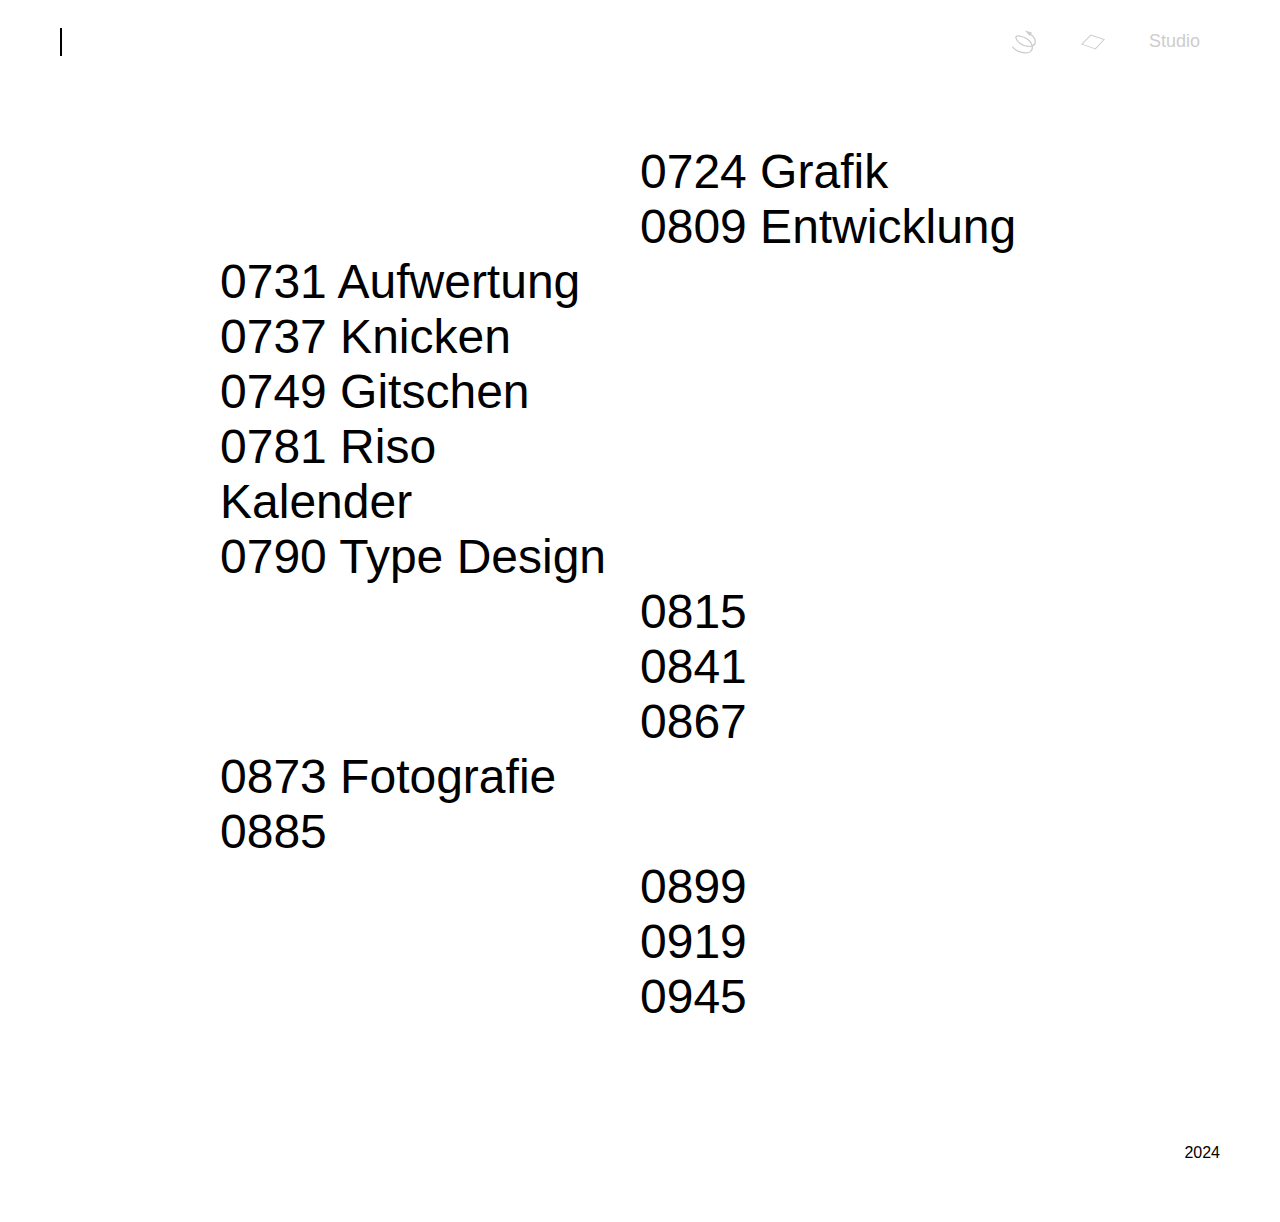
==== index.html @ b320ba31 "removed .js file" ====
<!DOCTYPE html>
<html lang="en">
  <head>
    <meta charset="UTF-8" />
    <meta name="viewport" content="width=device-width, initial-scale=1.0" />
    <title>TA+C</title>
    <link rel="stylesheet" href="styles.css" />
  </head>
  <body>
    <div id="header">
      <nav>
        <div class="typewriter">
          <div class="typed-out">TA+C./</div>
        </div>
        <ul>
          <li>
            <a href="index.html">
              <div class="icon-container">
                <svg
                  class="icons"
                  id="Ebene_1"
                  xmlns="http://www.w3.org/2000/svg"
                  viewBox="0 0 160.65 153.98"
                >
                  <path
                    class="cls-2"
                    d="m4.5,111.07c18.92,21.28,38.87,29.31,48.97,32.5,20.43,6.45,61.5,12.31,76.68-9.22,7.46-10.58,5.69-23.55,4.9-29.4-5.3-39.17-49.89-61.85-80.87-67.02-8.55-1.43-22.41-3.74-26.68,2.7-6.05,9.12,9.29,32.61,27.12,46.16,30.58,23.25,81.31,27.02,96.64,5.3,4.42-6.27,4.76-13.06,4.87-16.13.82-22.44-18.27-41.98-36.92-55.64"
                  />
                  <polygon
                    class="cls-1"
                    points="133.39 14.09 84.89 0 119.85 36.46 133.39 14.09"
                  />
                </svg>
                <span class="tooltip-text">Random</span>
              </div>
            </a>
          </li>
          <li>
            <a href="#">
              <div class="icon-container">
                <svg
                  class="icons"
                  id="Ebene_1"
                  xmlns="http://www.w3.org/2000/svg"
                  viewBox="0 0 213.15 132.66"
                >
                  <polygon
                    class="cls-2"
                    points="126.78 127.44 8.15 85.05 86.87 5.15 205.04 44.26 126.78 127.44"
                  />
                </svg>
                <span class="tooltip-text">Surface</span>
              </div>
            </a>
          </li>
          <li>
            <a href="#">Studio</a>
          </li>
        </ul>
      </nav>
    </div>

    <section class="container">
      <div class="links-group">
        <a class="links-styling" href="#"><h1>0724 Grafik</h1></a>
        <a class="links-styling" href="#"><h1>0809 Entwicklung</h1></a>
      </div>

      <div class="links-group">
        <a class="links-styling" href="#"><h1>0731 Aufwertung</h1> </a>
        <a class="links-styling" href="#"><h1>0737 Knicken</h1></a>
        <a class="links-styling" href="#"><h1>0749 Gitschen</h1></a>
        <a class="links-styling" href="#"><h1>0781 Riso Kalender</h1></a>
        <a class="links-styling" href="#"><h1>0790 Type Design</h1></a>
      </div>

      <div class="links-group">
        <a class="links-styling" href="#"><h1>0815</h1></a>
        <a class="links-styling" href="#"><h1>0841</h1></a>
        <a class="links-styling" href="#"><h1>0867</h1></a>
      </div>

      <div class="links-group">
        <a class="links-styling" href="image-grid.html"
          ><h1>0873 Fotografie</h1></a
        >
        <a class="links-styling" href="#"><h1>0885</h1></a>
      </div>

      <div class="links-group">
        <a class="links-styling" href="#"><h1>0899</h1></a>
        <a class="links-styling" href="#"><h1>0919</h1></a>
        <a class="links-styling" href="#"><h1>0945</h1></a>
      </div>
    </section>
    <footer>
      <p>2024</p>
    </footer>
  </body>
</html>
---- styles.css ----
* {
  margin: 0;
  padding: 0;
  font-family: "Helvetica";
  font-weight: lighter;
  box-sizing: border-box;
}

body {
  background-color: white;
  color: black;
}

#header {
  width: 100%;
  padding: 20px 60px;
}

footer {
  padding: 60px;
  text-align: right;
}

nav {
  display: flex;
  align-items: center;
  justify-content: space-between;
  flex-wrap: wrap;
}

nav ul li {
  display: inline-block;
  list-style: none;
  margin: 10px 20px;
}

nav ul li a {
  color: #cdcdcd;
  text-decoration: none;
  transition: all 0.4s linear;
  font-size: 18px;
  position: relative;
}

nav ul li a:hover {
  color: black;
  fill: black;
  stroke: black;
}

.icons {
  width: 24px;
  height: 24px;
  fill: currentColor;
  vertical-align: middle;
}

.icon-container {
  position: relative;
  display: inline-block;
}

.tooltip-text {
  visibility: hidden;
  width: 100px;
  color: #000;
  text-align: center;
  border-radius: 5px;
  padding: 5px 0;
  position: absolute;
  bottom: -25px;
  left: 50%;
  transform: translateX(-50%);
  z-index: 1;
  opacity: 0;
  transition: all 0.4s;
  font-size: 14px;
}

.icon-container:hover .tooltip-text {
  visibility: visible;
  opacity: 1;
}

.cls-1 {
  fill: #cdcdcd;
  transition: all 0.4s linear;
}

.cls-2 {
  fill: none;
  stroke: #cdcdcd;
  stroke-linecap: round;
  stroke-miterlimit: 10;
  stroke-width: 9px;
  transition: all 0.4s linear;
}

nav ul li a:hover .cls-1 {
  fill: black;
}

nav ul li a:hover .cls-2 {
  stroke: black;
}

/*
.links-1 {
  margin-left: 25%;
  display: inline-block;
}

.links-2 {
  margin-left: 0%;
  margin-right: 50%;
  display: inline-block;
}

.links-3 {
  margin-left: 25%;
  margin-right: 50%;
  display: inline-block;
}

.links-4 {
  margin-left: 0%;
  margin-right: 50%;
  display: inline-block;
}

.links-5 {
  margin-left: 25%;
  margin-right: 50%;
  display: inline-block;
}
*/

.container {
  display: grid;
  grid-template-columns: 1fr 1fr;
  grid-auto-flow: row;

  max-width: 960px;
  margin: 0 auto;
  padding: 60px;
}

.links-group:nth-child(odd) {
  /*group 1, 3, 5 affected, they start in the column line 1 - 2*/
  grid-column: 2 / 3;
  grid-row: auto;
}

.links-group:nth-child(even) {
  /*group 2, 4 affected, they start in the column line 2 - 3*/
  grid-column: 1 / 2;
  grid-row: auto;
}

.links-group:nth-child(1) {
  grid-row: 1;
}
.links-group:nth-child(2) {
  grid-row: 2;
}
.links-group:nth-child(3) {
  grid-row: 3;
}
.links-group:nth-child(4) {
  grid-row: 4;
}
.links-group:nth-child(5) {
  grid-row: 5;
}

.links-styling {
  color: black;
  font-size: 24px;
  transition: all 0.1s linear;
  text-decoration: none;
}

.links-styling:hover {
  color: #cdcdcd;
}

.typewriter {
  display: inline-block;
}

.typed-out {
  font-family: "Helvetica";
  letter-spacing: 0px;
  overflow: hidden; /* content not revealed until animation */
  border-right: 2px solid black; /* cursor */
  font-size: 24px;
  width: 0;
  white-space: nowrap; /* keep content on single line */
  animation: typing 1s steps(5, end) forwards, blink 1s infinite;
}

/* typing effect */
@keyframes typing {
  from {
    width: 0;
  }
  to {
    width: 100%;
  }
}

@keyframes blink {
  from {
    border-color: transparent;
  }
  to {
    border-color: black;
  }
}
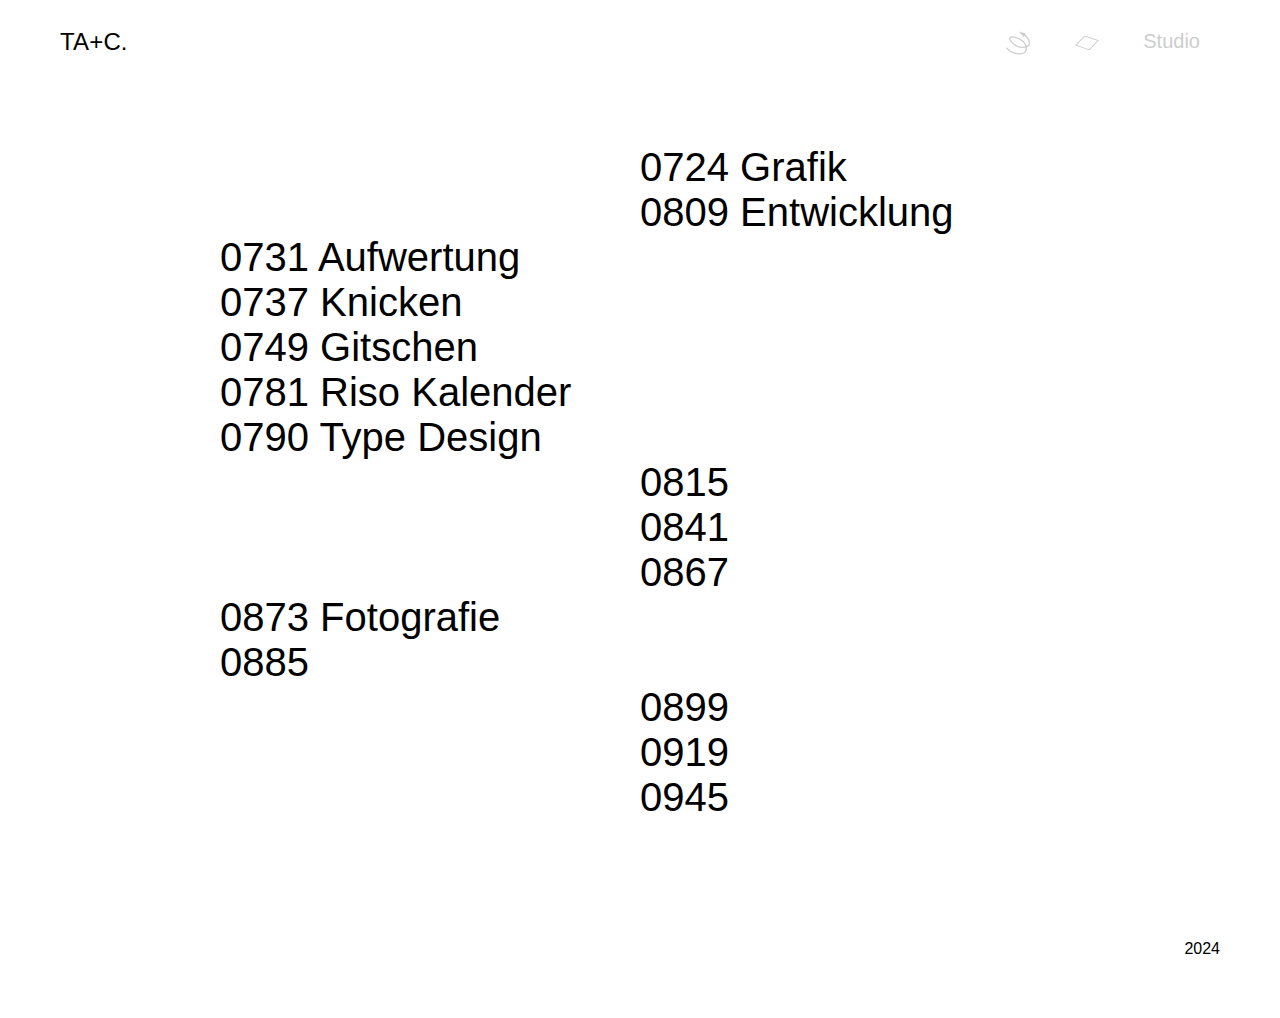
==== commit cdd5e949: "lots of formatting changes" ====
--- a/index.html
+++ b/index.html
@@ -5,13 +5,21 @@
     <meta name="viewport" content="width=device-width, initial-scale=1.0" />
     <title>TA+C</title>
     <link rel="stylesheet" href="styles.css" />
+    <script src="typewriter-ani.js"></script>
   </head>
   <body>
     <div id="header">
       <nav>
-        <div class="typewriter">
-          <div class="typed-out">TA+C./</div>
-        </div>
+        <h1>
+          <a
+            href=""
+            class="typewriter"
+            data-period="2000"
+            data-type='[ "TA+C./", "tttttttttttttt." ]'
+          >
+            <span class="wrap"></span>
+          </a>
+        </h1>
         <ul>
           <li>
             <a href="index.html">
@@ -67,9 +75,11 @@
       </div>
 
       <div class="links-group">
-        <a class="links-styling" href="#"><h1>0731 Aufwertung</h1> </a>
-        <a class="links-styling" href="#"><h1>0737 Knicken</h1></a>
-        <a class="links-styling" href="#"><h1>0749 Gitschen</h1></a>
+        <a class="links-styling" href="aufwertung.html"
+          ><h1>0731 Aufwertung</h1></a
+        >
+        <a class="links-styling" href="knicken.html"><h1>0737 Knicken</h1></a>
+        <a class="links-styling" href="gitschen.html"><h1>0749 Gitschen</h1></a>
         <a class="links-styling" href="#"><h1>0781 Riso Kalender</h1></a>
         <a class="links-styling" href="#"><h1>0790 Type Design</h1></a>
       </div>
--- a/styles.css
+++ b/styles.css
@@ -1,14 +1,22 @@
 * {
   margin: 0;
   padding: 0;
-  font-family: "Helvetica";
-  font-weight: lighter;
+  font-family: "Helvetica", "Helvetica Neue", "Arial";
+  font-weight: normal;
   box-sizing: border-box;
 }
 
 body {
   background-color: white;
   color: black;
+}
+
+h1 {
+  font-size: 20px;
+}
+
+h2 {
+  font-size: 13px;
 }
 
 #header {
@@ -36,9 +44,9 @@
 
 nav ul li a {
   color: #cdcdcd;
+  font-size: 20px;
   text-decoration: none;
   transition: all 0.4s linear;
-  font-size: 18px;
   position: relative;
 }
 
@@ -104,42 +112,10 @@
   stroke: black;
 }
 
-/*
-.links-1 {
-  margin-left: 25%;
-  display: inline-block;
-}
-
-.links-2 {
-  margin-left: 0%;
-  margin-right: 50%;
-  display: inline-block;
-}
-
-.links-3 {
-  margin-left: 25%;
-  margin-right: 50%;
-  display: inline-block;
-}
-
-.links-4 {
-  margin-left: 0%;
-  margin-right: 50%;
-  display: inline-block;
-}
-
-.links-5 {
-  margin-left: 25%;
-  margin-right: 50%;
-  display: inline-block;
-}
-*/
-
 .container {
   display: grid;
   grid-template-columns: 1fr 1fr;
   grid-auto-flow: row;
-
   max-width: 960px;
   margin: 0 auto;
   padding: 60px;
@@ -175,9 +151,13 @@
 
 .links-styling {
   color: black;
-  font-size: 24px;
-  transition: all 0.1s linear;
+  transition: color 0.1s ease;
   text-decoration: none;
+}
+
+.links-styling h1 {
+  font-size: 40px;
+  font-weight: lighter;
 }
 
 .links-styling:hover {
@@ -185,26 +165,35 @@
 }
 
 .typewriter {
-  display: inline-block;
-}
-
+  font-family: "Helvetica", "Helvetica Neue", "Arial";
+  font-size: 24px;
+  font-weight: lighter;
+  letter-spacing: 0.01rem;
+  text-align: center;
+  overflow: hidden;
+  color: black;
+  text-decoration: none;
+}
+
+/* typwriter effect (old version)
 .typed-out {
-  font-family: "Helvetica";
-  letter-spacing: 0px;
-  overflow: hidden; /* content not revealed until animation */
-  border-right: 2px solid black; /* cursor */
+  font-family: "Helvetica", "Helvetica Neue", "Arial";
   font-size: 24px;
+  font-weight: lighter;
+  letter-spacing: 0.01rem;
+  overflow: hidden;
+  border-right: 2px solid black;
   width: 0;
-  white-space: nowrap; /* keep content on single line */
+  white-space: nowrap;
   animation: typing 1s steps(5, end) forwards, blink 1s infinite;
 }
 
-/* typing effect */
 @keyframes typing {
-  from {
+  0% {
     width: 0;
-  }
-  to {
+    color: black;
+  }
+  100% {
     width: 100%;
   }
 }
@@ -217,3 +206,4 @@
     border-color: black;
   }
 }
+*/
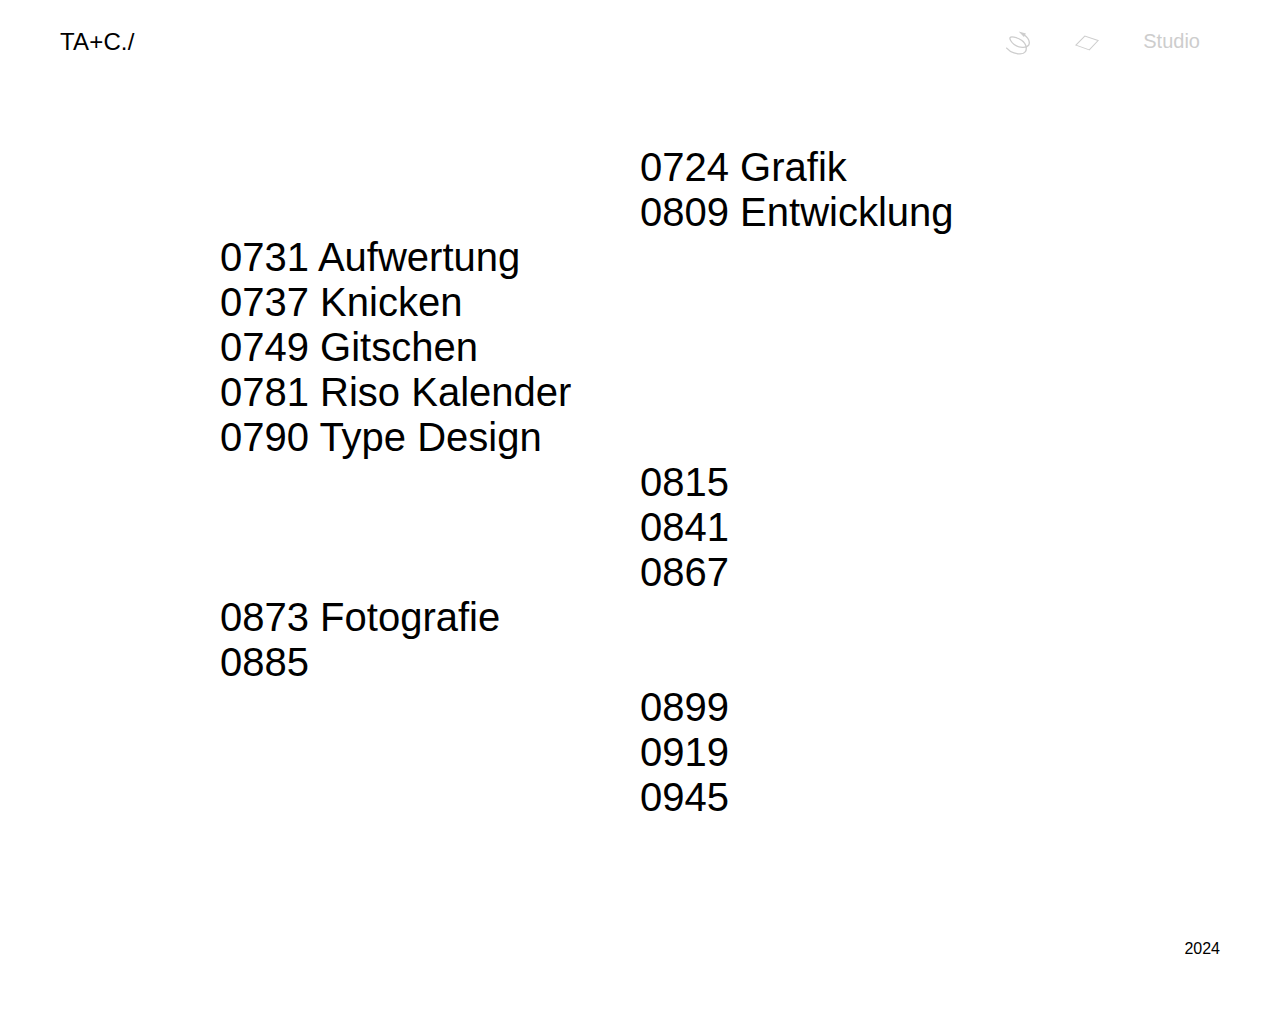
==== commit 6a8069d1: "added favicon" ====
--- a/index.html
+++ b/index.html
@@ -4,6 +4,7 @@
     <meta charset="UTF-8" />
     <meta name="viewport" content="width=device-width, initial-scale=1.0" />
     <title>TA+C</title>
+    <link rel="icon" href="icons/dot.svg" />
     <link rel="stylesheet" href="styles.css" />
     <script src="typewriter-ani.js"></script>
   </head>
@@ -15,7 +16,7 @@
             href=""
             class="typewriter"
             data-period="2000"
-            data-type='[ "TA+C./", "tttttttttttttt." ]'
+            data-type='[ "TA+C./", "tigi.", "Grafik.", "tttttttttttttt." ]'
           >
             <span class="wrap"></span>
           </a>
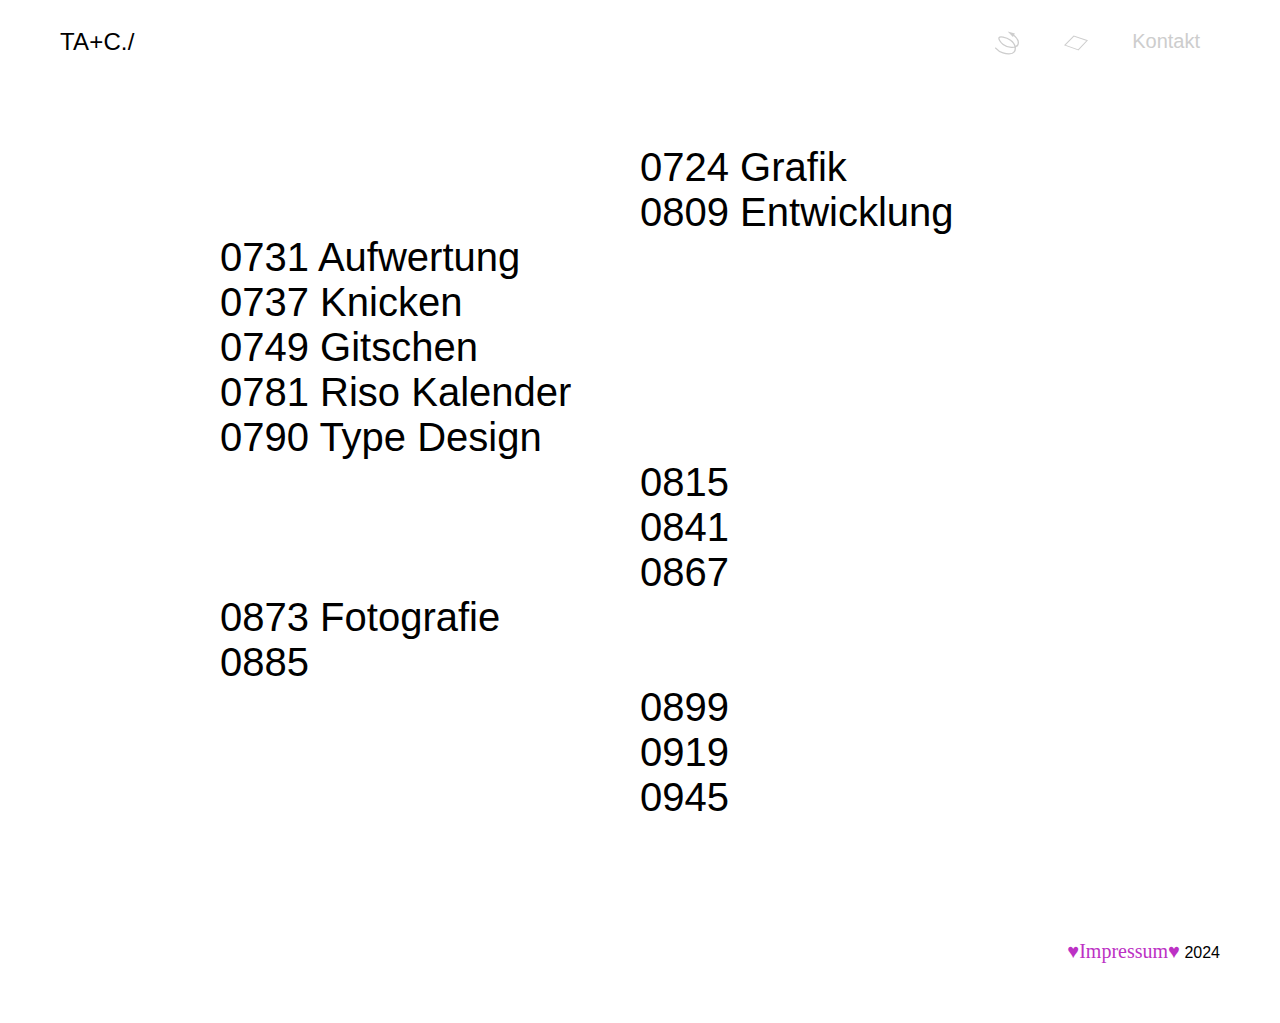
==== commit 0865fa67: "added files" ====
--- a/index.html
+++ b/index.html
@@ -3,6 +3,16 @@
   <head>
     <meta charset="UTF-8" />
     <meta name="viewport" content="width=device-width, initial-scale=1.0" />
+    <meta
+      name="description"
+      content="Portfolio showcasing graphic design work by Tiago Canha."
+    />
+    <meta
+      name="keywords"
+      content="graphic design, grafik, portfolio, tiago canha, ta+c"
+    />
+    <meta name="author" content="Tiago Canha" />
+
     <title>TA+C</title>
     <link rel="icon" href="icons/dot.svg" />
     <link rel="stylesheet" href="styles.css" />
@@ -63,7 +73,7 @@
             </a>
           </li>
           <li>
-            <a href="#">Studio</a>
+            <a href="kontakt.html">Kontakt</a>
           </li>
         </ul>
       </nav>
@@ -105,7 +115,19 @@
       </div>
     </section>
     <footer>
-      <p>2024</p>
+      <p>
+        <a href="impressum.html" style="text-decoration: none"
+          ><span
+            style="
+              font-family: 'Times New Roman', Times, serif;
+              font-size: 20px;
+              color: #bc31c4;
+            "
+            >♥︎Impressum♥︎</span
+          ></a
+        >
+        2024
+      </p>
     </footer>
   </body>
 </html>
--- a/styles.css
+++ b/styles.css
@@ -27,6 +27,54 @@
 footer {
   padding: 60px;
   text-align: right;
+}
+
+form {
+  max-width: 400px;
+  width: 100%;
+  margin: 45px;
+  padding: 20px 60px;
+}
+
+form label {
+  display: block;
+  margin-bottom: 8px;
+  color: #333;
+}
+
+form input[type="text"],
+form input[type="email"],
+form textarea {
+  width: 100%;
+  padding: 10px;
+  margin-bottom: 15px;
+  border: 1px solid black;
+  border-radius: 4px;
+  font-size: 1em;
+  color: black;
+}
+
+form button {
+  width: 50%;
+  color: black;
+  margin: 10px;
+  padding: 10px;
+  border: 1px solid black;
+  border-radius: 20px;
+  font-size: 1rem;
+  background-color: white;
+  cursor: pointer;
+  transition: background-color 0.3s ease;
+}
+
+form button:hover {
+  background-color: black;
+  color: white;
+}
+
+.impressum {
+  font-size: 20px;
+  padding: 20px 60px;
 }
 
 nav {
@@ -175,7 +223,7 @@
   text-decoration: none;
 }
 
-/* typwriter effect (old version)
+/* typwriter effect (alte version ohne js)
 .typed-out {
   font-family: "Helvetica", "Helvetica Neue", "Arial";
   font-size: 24px;
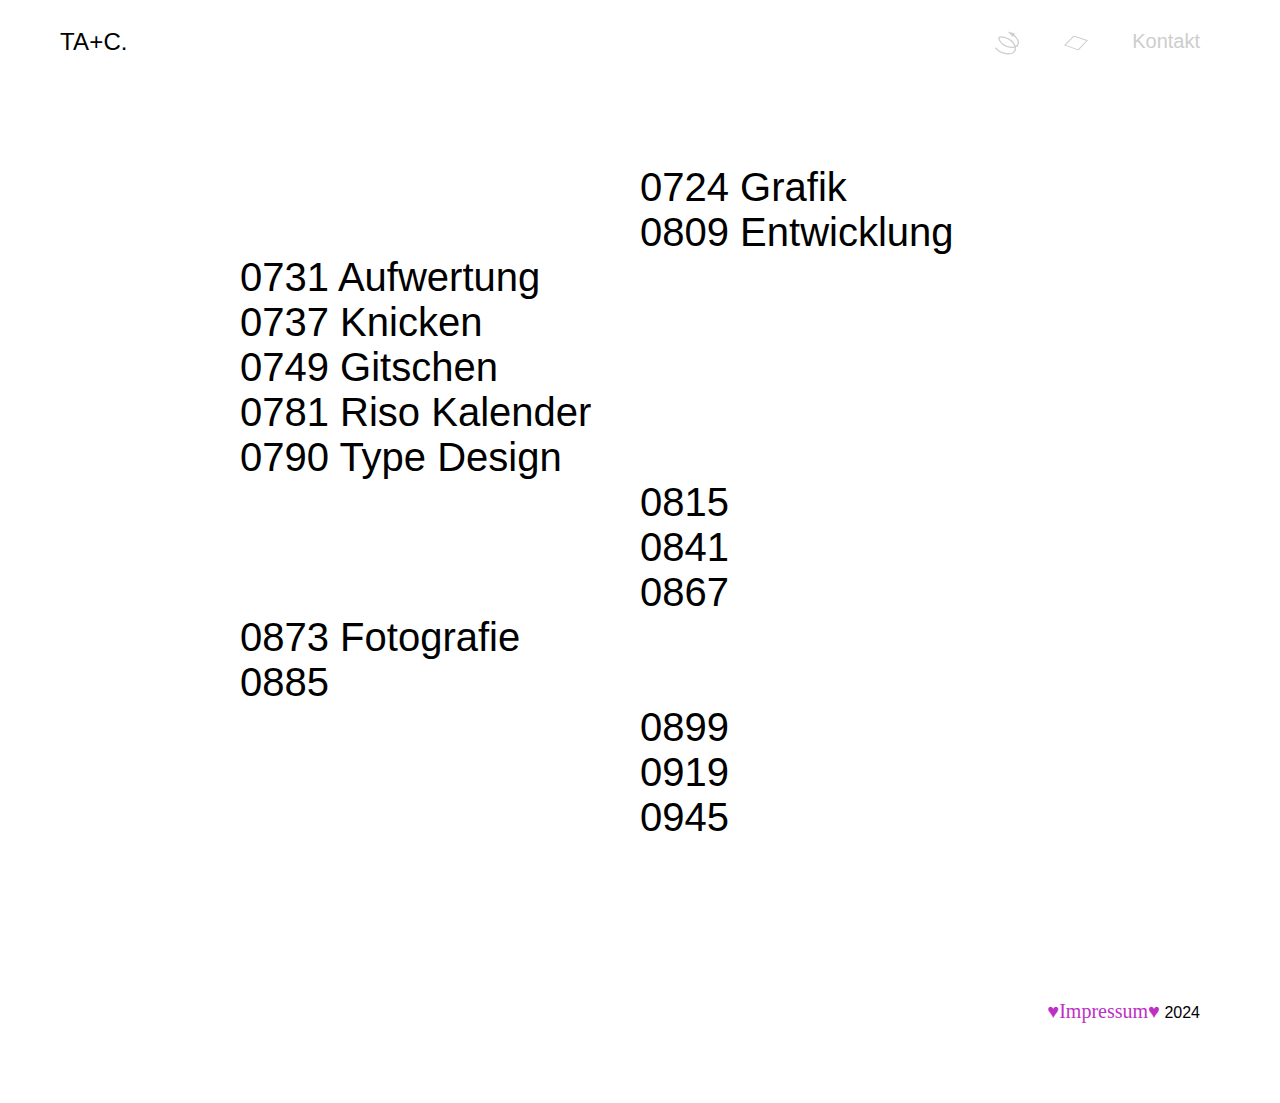
==== commit 52eef552: "small adjustments" ====
--- a/index.html
+++ b/index.html
@@ -50,7 +50,7 @@
                     points="133.39 14.09 84.89 0 119.85 36.46 133.39 14.09"
                   />
                 </svg>
-                <span class="tooltip-text">Random</span>
+                <span class="tooltip-text">Home</span>
               </div>
             </a>
           </li>
--- a/styles.css
+++ b/styles.css
@@ -25,21 +25,23 @@
 }
 
 footer {
-  padding: 60px;
+  padding: 80px;
   text-align: right;
 }
 
 form {
+  font-size: 1em;
   max-width: 400px;
   width: 100%;
-  margin: 45px;
-  padding: 20px 60px;
+  margin: 20px 60px;
+  padding: 20px 40px;
+  border: 1px solid black;
+  border-radius: 8px;
 }
 
 form label {
   display: block;
-  margin-bottom: 8px;
-  color: #333;
+  color: black;
 }
 
 form input[type="text"],
@@ -55,13 +57,12 @@
 }
 
 form button {
-  width: 50%;
-  color: black;
-  margin: 10px;
+  width: 100%;
+  color: black;
   padding: 10px;
   border: 1px solid black;
-  border-radius: 20px;
-  font-size: 1rem;
+  border-radius: 4px;
+  font-size: 1em;
   background-color: white;
   cursor: pointer;
   transition: background-color 0.3s ease;
@@ -73,8 +74,12 @@
 }
 
 .impressum {
-  font-size: 20px;
-  padding: 20px 60px;
+  display: inline-block;
+  margin: 20px 60px;
+  font-size: 1em;
+  padding: 20px 40px;
+  border: 1px solid black;
+  border-radius: 8px;
 }
 
 nav {
@@ -138,6 +143,7 @@
   opacity: 1;
 }
 
+/*svg icons styling*/
 .cls-1 {
   fill: #cdcdcd;
   transition: all 0.4s linear;
@@ -166,21 +172,22 @@
   grid-auto-flow: row;
   max-width: 960px;
   margin: 0 auto;
-  padding: 60px;
+  padding: 80px;
 }
 
 .links-group:nth-child(odd) {
-  /*group 1, 3, 5 affected, they start in the column line 1 - 2*/
+  /*group 1, 3, 5 affected, they start in the column line 2 - 3*/
   grid-column: 2 / 3;
   grid-row: auto;
 }
 
 .links-group:nth-child(even) {
-  /*group 2, 4 affected, they start in the column line 2 - 3*/
+  /*group 2, 4 affected, they start in the column line 1 - 2*/
   grid-column: 1 / 2;
   grid-row: auto;
 }
 
+/*links-group aufgeteilt in 5 rows um ein spezielles Grid zu erstellen*/
 .links-group:nth-child(1) {
   grid-row: 1;
 }
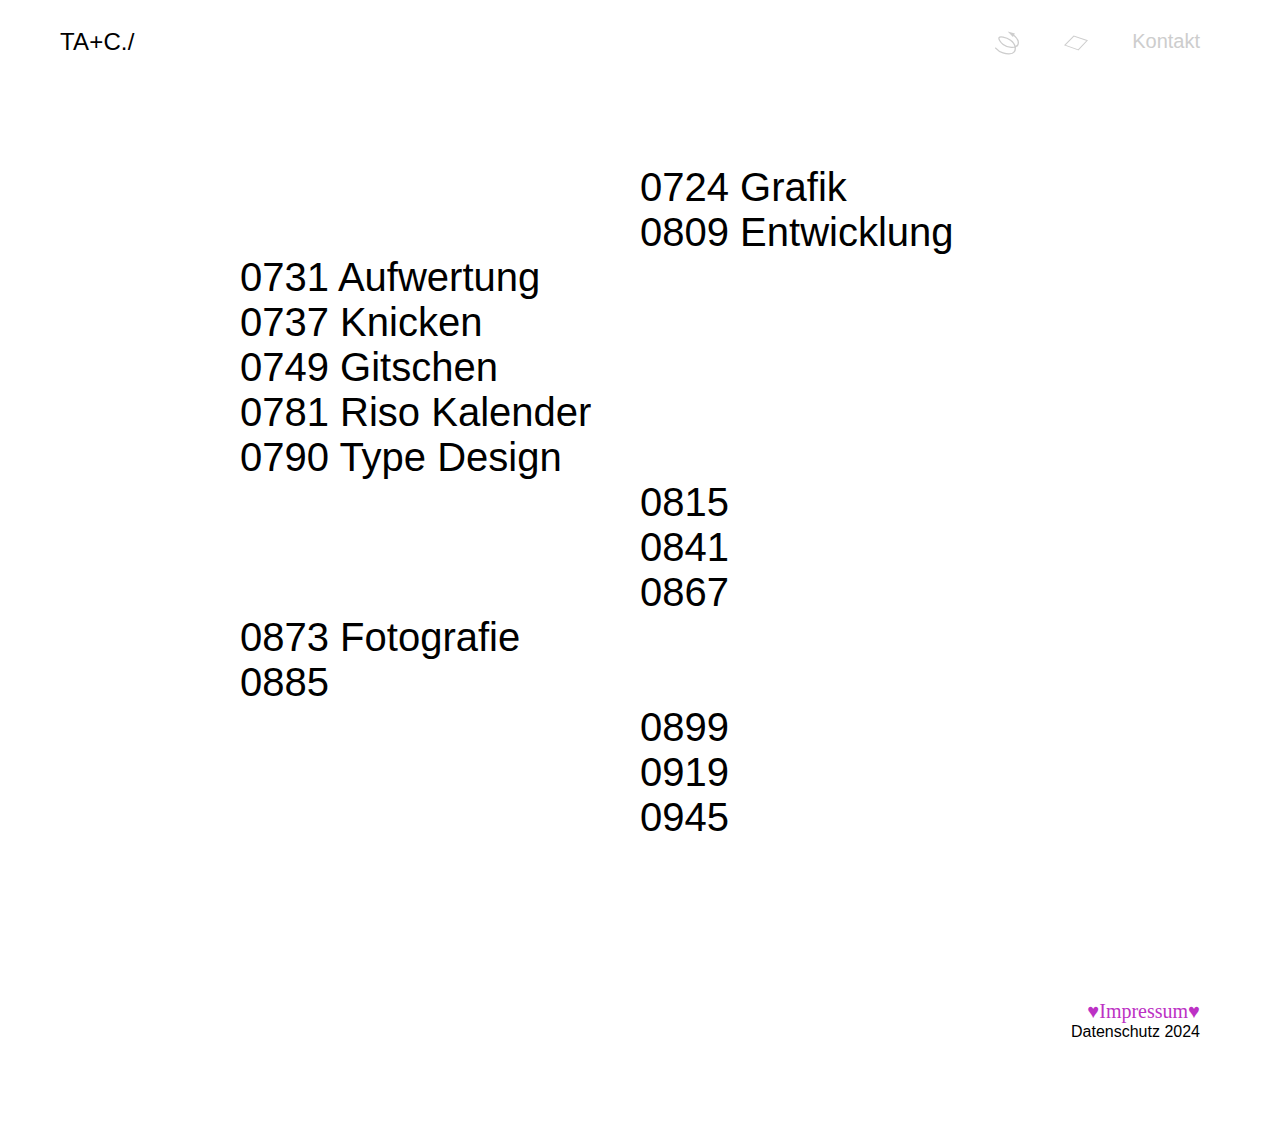
==== commit c48b41ac: "datenschutz" ====
--- a/index.html
+++ b/index.html
@@ -9,7 +9,7 @@
     />
     <meta
       name="keywords"
-      content="graphic design, grafik, portfolio, tiago canha, ta+c"
+      content="graphic design, grafik, portfolio, tiago canha, ta+c, fotografie, gestaltung"
     />
     <meta name="author" content="Tiago Canha" />
 
@@ -19,6 +19,7 @@
     <script src="typewriter-ani.js"></script>
   </head>
   <body>
+    <!--Mein header mit navbar plus links-->
     <div id="header">
       <nav>
         <h1>
@@ -79,6 +80,7 @@
       </nav>
     </div>
 
+    <!--Masonry grid für ein spezielles grid mit ausnahmen-->
     <section class="container">
       <div class="links-group">
         <a class="links-styling" href="#"><h1>0724 Grafik</h1></a>
@@ -114,20 +116,22 @@
         <a class="links-styling" href="#"><h1>0945</h1></a>
       </div>
     </section>
+
     <footer>
-      <p>
-        <a href="impressum.html" style="text-decoration: none"
-          ><span
-            style="
-              font-family: 'Times New Roman', Times, serif;
-              font-size: 20px;
-              color: #bc31c4;
-            "
-            >♥︎Impressum♥︎</span
-          ></a
-        >
-        2024
-      </p>
+      <a href="impressum.html" style="text-decoration: none"
+        ><span
+          style="
+            font-family: 'Times New Roman', Times, serif;
+            font-size: 20px;
+            color: #bc31c4;
+          "
+          >♥︎Impressum♥︎</span
+        ></a
+      >
+      <br />
+      <a class="datenschutz" href="datenschutz.html" target="_blank"
+        >Datenschutz 2024</a
+      >
     </footer>
   </body>
 </html>
--- a/styles.css
+++ b/styles.css
@@ -27,6 +27,16 @@
 footer {
   padding: 80px;
   text-align: right;
+}
+
+.datenschutz {
+  text-decoration: none;
+  color: black;
+  transition: all 0.4s linear;
+}
+
+.datenschutz:hover {
+  color: #cdcdcd;
 }
 
 form {
@@ -230,7 +240,7 @@
   text-decoration: none;
 }
 
-/* typwriter effect (alte version ohne js)
+/* typwriter effekt (alte version ohne js, habe ich später ersetzt)
 .typed-out {
   font-family: "Helvetica", "Helvetica Neue", "Arial";
   font-size: 24px;
